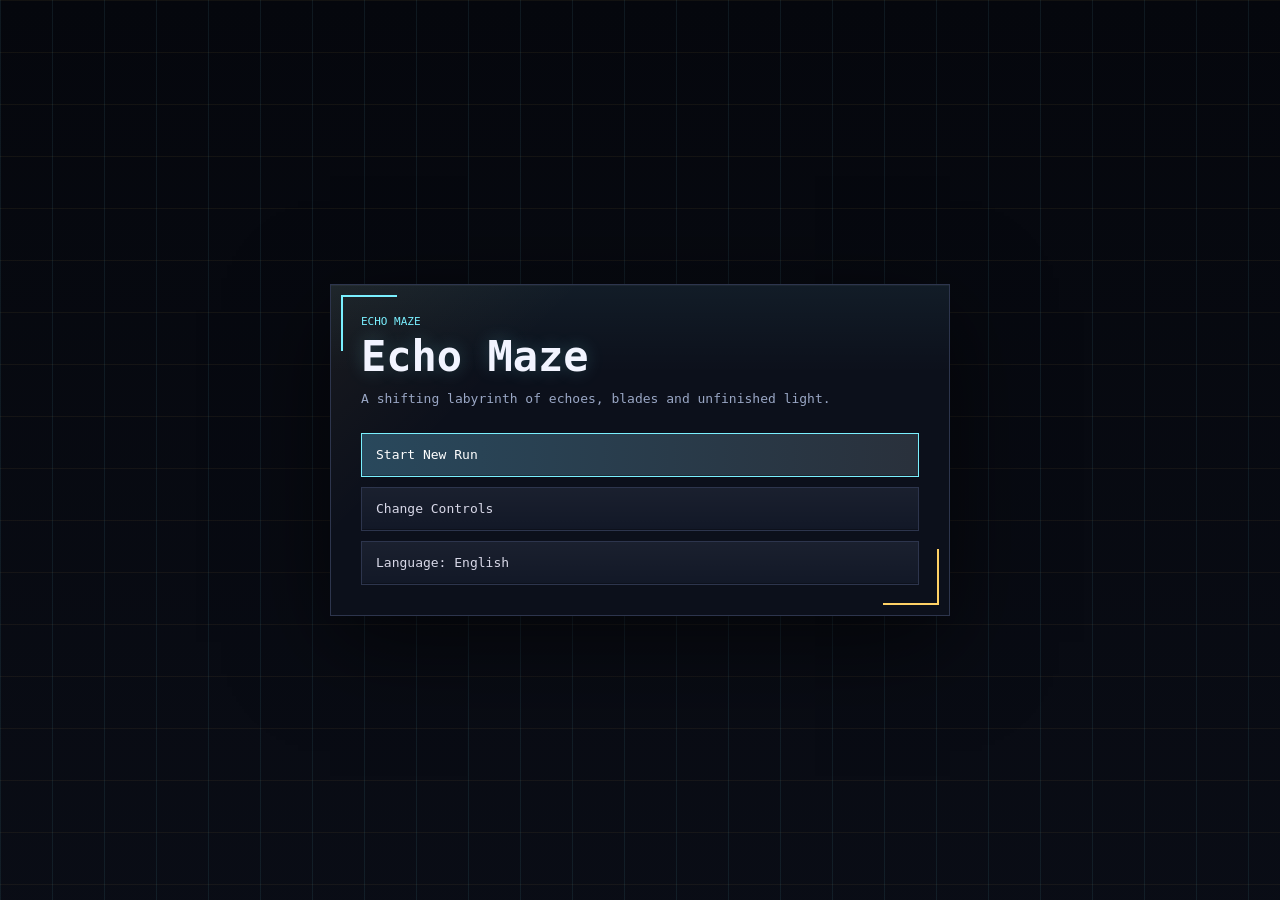
==== index.html @ 597bc2d8 "primo commit" ====
<!DOCTYPE html>
<html lang="en">
<head>
  <meta charset="utf-8">
  <meta name="viewport" content="width=device-width, initial-scale=1">
  <title>Echo Maze</title>
  <link rel="icon" href="data:,">
  <link rel="stylesheet" href="style.css">
</head>
<body>
  <div id="main-menu" class="main-menu" aria-live="polite">
    <div class="main-menu-panel">
      <div class="menu-kicker">Echo Maze</div>
      <h1 id="menu-title" class="menu-title">Echo Maze</h1>
      <p id="menu-subtitle" class="menu-subtitle"></p>

      <div id="menu-main-actions" class="menu-actions">
        <button id="menu-start" class="menu-button is-primary" type="button"></button>
        <button id="menu-controls" class="menu-button" type="button"></button>
        <button id="menu-language" class="menu-button" type="button" aria-haspopup="listbox" aria-expanded="false"></button>
        <div id="language-picker" class="language-picker is-hidden" role="listbox"></div>
      </div>

      <div id="controls-panel" class="controls-panel is-hidden">
        <div class="controls-header">
          <div>
            <div id="controls-title" class="controls-title"></div>
            <div id="controls-hint" class="controls-hint"></div>
          </div>
          <button id="controls-back" class="menu-button is-small" type="button"></button>
        </div>
        <div id="controls-list" class="controls-list"></div>
        <button id="controls-reset" class="menu-button is-small" type="button"></button>
      </div>
    </div>
  </div>

  <div id="device-block" class="device-block is-hidden" aria-live="assertive">
    <div class="device-block-panel">
      <div class="device-block-kicker">Echo Maze</div>
      <h2>Desktop build only</h2>
      <p>Echo Maze needs a keyboard, precise controls and a wide screen. Open it on a desktop or laptop browser with the window enlarged.</p>
    </div>
  </div>

  <div id="cinematic-overlay" class="cinematic-overlay is-hidden" aria-hidden="true">
    <video id="story-video" class="story-video" playsinline></video>
    <div class="cinematic-vignette"></div>
    <div id="cinematic-caption" class="cinematic-caption"></div>
  </div>

  <div id="rules-overlay" class="rules-overlay is-hidden" aria-hidden="true">
    <div class="rules-panel" role="dialog" aria-modal="true" aria-labelledby="rules-title">
      <div class="rules-kicker">Echo Protocol</div>
      <h2 id="rules-title"></h2>
      <p id="rules-body"></p>
      <div id="rules-continue" class="rules-continue"></div>
    </div>
  </div>

  <div id="stage">
    <!-- Fascia HUD superiore: vita, monete, arma, abilita, minimappa (in milestone successive) -->
    <div id="hud-top" class="hud"></div>

    <!-- Area di gioco -->
    <div id="canvas-wrap">
      <canvas id="game"></canvas>
      <div id="ability-panel" class="ability-side-panel is-hidden" aria-label="Acquired abilities"></div>
    </div>

    <!-- Fascia HUD inferiore: slot consumabili -->
    <div id="hud-bottom" class="hud"></div>
  </div>

  <div id="shop-overlay" class="shop-overlay is-hidden" aria-hidden="true">
    <div class="shop-panel" role="dialog" aria-modal="true" aria-labelledby="shop-title">
      <div class="shop-header">
        <div>
          <div id="shop-title" class="shop-title"></div>
          <div id="shop-subtitle" class="shop-subtitle"></div>
        </div>
        <button id="shop-close" class="shop-close" type="button" aria-label="Close shop">×</button>
      </div>
      <div id="shop-list" class="shop-list"></div>
      <div id="shop-feedback" class="shop-feedback"></div>
    </div>
  </div>

  <script type="module" src="src/main.js"></script>
</body>
</html>
---- style.css ----
* { margin: 0; padding: 0; box-sizing: border-box; }

:root {
  --playfield-width: 100vw;
  --side-panel-width: 0px;
  --ink: #f2f4ff;
  --muted: #9aa7c5;
  --panel: #0c101b;
  --panel-2: #121827;
  --line: #2d354d;
  --cyan: #7af0ff;
  --amber: #ffd166;
  --green: #66f0a6;
  --rose: #ff7c9a;
}

html, body {
  width: 100%;
  height: 100%;
  overflow: hidden;
  background:
    linear-gradient(90deg, rgba(122, 240, 255, 0.035) 1px, transparent 1px),
    linear-gradient(180deg, rgba(255, 209, 102, 0.025) 1px, transparent 1px),
    #05070d;
  background-size: 40px 40px, 56px 56px, auto;
  color: #d8d8e8;
  font-family: ui-monospace, "SF Mono", Menlo, Consolas, monospace;
  user-select: none;
}

.main-menu {
  position: fixed;
  inset: 0;
  z-index: 40;
  display: grid;
  place-items: center;
  padding: 24px;
  background:
    linear-gradient(90deg, rgba(122, 240, 255, 0.08) 1px, transparent 1px),
    linear-gradient(180deg, rgba(255, 209, 102, 0.055) 1px, transparent 1px),
    linear-gradient(180deg, rgba(5, 7, 13, 0.96), rgba(10, 13, 22, 0.94)),
    #05070d;
  background-size: 52px 52px, 52px 52px, auto, auto;
}

.main-menu.is-hidden {
  display: none;
}

.main-menu-panel {
  width: min(620px, calc(100vw - 32px));
  max-height: min(760px, calc(100vh - 32px));
  overflow: hidden;
  position: relative;
  border: 1px solid var(--line);
  background:
    linear-gradient(180deg, rgba(122, 240, 255, 0.055), transparent 88px),
    linear-gradient(135deg, rgba(255, 209, 102, 0.055), transparent 180px),
    var(--panel);
  box-shadow: 0 26px 90px rgba(0, 0, 0, 0.58), inset 0 1px 0 rgba(255, 255, 255, 0.04);
  padding: 30px;
  display: flex;
  flex-direction: column;
  min-height: 0;
}

.main-menu-panel::before,
.main-menu-panel::after {
  content: "";
  position: absolute;
  width: 54px;
  height: 54px;
  pointer-events: none;
}

.main-menu-panel::before {
  top: 10px;
  left: 10px;
  border-top: 2px solid var(--cyan);
  border-left: 2px solid var(--cyan);
}

.main-menu-panel::after {
  right: 10px;
  bottom: 10px;
  border-right: 2px solid var(--amber);
  border-bottom: 2px solid var(--amber);
}

.menu-kicker {
  color: var(--cyan);
  font-size: 11px;
  letter-spacing: 0;
  text-transform: uppercase;
}

.menu-title {
  margin-top: 8px;
  color: var(--ink);
  font-size: 42px;
  line-height: 1;
  letter-spacing: 0;
  text-shadow: 0 0 18px rgba(122, 240, 255, 0.22);
}

.menu-subtitle {
  margin-top: 12px;
  color: var(--muted);
  font-size: 13px;
  line-height: 1.45;
}

.menu-actions {
  margin-top: 24px;
  display: grid;
  gap: 10px;
}

.menu-actions.is-hidden {
  display: none;
}

.menu-button {
  min-height: 44px;
  border: 1px solid var(--line);
  background:
    linear-gradient(180deg, rgba(255, 255, 255, 0.035), transparent),
    var(--panel-2);
  color: #d8d8e8;
  font: inherit;
  font-size: 13px;
  cursor: pointer;
  padding: 0 14px;
  text-align: left;
  box-shadow: inset 0 -1px 0 rgba(0, 0, 0, 0.28);
}

.menu-button:hover,
.menu-button.is-listening,
.menu-button.is-focused,
.menu-button:focus-visible {
  border-color: var(--cyan);
  color: #ffffff;
  outline: none;
  background:
    linear-gradient(90deg, rgba(122, 240, 255, 0.14), transparent 72%),
    #151d2f;
}

.menu-button.is-primary {
  border-color: var(--cyan);
  color: #ffffff;
  background:
    linear-gradient(90deg, rgba(122, 240, 255, 0.18), rgba(255, 209, 102, 0.08)),
    #172338;
}

.menu-button.is-small {
  min-height: 34px;
  font-size: 12px;
}

.menu-button.is-locked {
  color: var(--muted);
  cursor: default;
}

.language-picker {
  border: 1px solid #24283a;
  background: #0b0f19;
  padding: 6px;
  display: grid;
  gap: 6px;
}

.language-picker.is-hidden {
  display: none;
}

.language-option {
  min-height: 34px;
  border: 1px solid #24283a;
  background: #111624;
  color: #d8d8e8;
  font: inherit;
  font-size: 12px;
  text-align: left;
  padding: 0 12px;
  cursor: pointer;
}

.language-option:hover,
.language-option.is-focused,
.language-option:focus-visible {
  border-color: var(--cyan);
  color: #ffffff;
  outline: none;
}

.language-option.is-selected {
  color: var(--amber);
}

.controls-panel {
  margin-top: 22px;
  border-top: 1px solid #1f2436;
  padding-top: 18px;
  flex: 1 1 auto;
  min-height: 0;
  display: flex;
  flex-direction: column;
}

.controls-panel.is-hidden {
  display: none;
}

.controls-header {
  display: flex;
  align-items: flex-start;
  justify-content: space-between;
  gap: 16px;
  flex: 0 0 auto;
}

.controls-title {
  color: var(--ink);
  font-size: 18px;
}

.controls-hint {
  margin-top: 5px;
  color: var(--muted);
  font-size: 12px;
  line-height: 1.35;
}

.controls-list {
  margin-top: 14px;
  display: grid;
  gap: 8px;
  flex: 1 1 auto;
  min-height: 0;
  overflow-y: auto;
  padding-right: 6px;
}

#controls-reset {
  flex: 0 0 auto;
  margin-top: 12px;
}

.control-row {
  min-height: 38px;
  border: 1px solid #24283a;
  background: #111421;
  display: grid;
  grid-template-columns: 1fr 120px;
  align-items: stretch;
  gap: 10px;
  padding: 6px 10px;
}

.control-name {
  align-self: center;
  color: #d8d8e8;
  font-size: 12px;
  overflow: hidden;
  text-overflow: ellipsis;
  white-space: nowrap;
}

.control-key {
  justify-self: stretch;
  align-self: center;
  width: 100%;
  min-width: 0;
  min-height: 30px;
  padding: 0 10px;
  text-align: center;
}

.device-block,
.cinematic-overlay,
.rules-overlay {
  position: fixed;
  inset: 0;
  z-index: 80;
}

.device-block {
  display: grid;
  place-items: center;
  padding: 24px;
  background:
    linear-gradient(90deg, rgba(122, 240, 255, 0.08) 1px, transparent 1px),
    linear-gradient(180deg, rgba(255, 124, 154, 0.055) 1px, transparent 1px),
    #05070d;
  background-size: 46px 46px, 46px 46px, auto;
}

.device-block.is-hidden,
.cinematic-overlay.is-hidden,
.rules-overlay.is-hidden {
  display: none;
}

.device-block-panel,
.rules-panel {
  width: min(640px, calc(100vw - 32px));
  border: 1px solid #344057;
  background:
    linear-gradient(180deg, rgba(122, 240, 255, 0.06), transparent 110px),
    linear-gradient(135deg, rgba(255, 124, 154, 0.055), transparent 220px),
    #0b101b;
  box-shadow: 0 26px 90px rgba(0, 0, 0, 0.58), inset 0 1px 0 rgba(255, 255, 255, 0.04);
  padding: 30px;
}

.device-block-kicker,
.rules-kicker {
  color: var(--cyan);
  font-size: 11px;
  text-transform: uppercase;
}

.device-block h2,
.rules-panel h2 {
  margin-top: 9px;
  color: var(--ink);
  font-size: 28px;
  line-height: 1.1;
}

.device-block p,
.rules-panel p {
  margin-top: 14px;
  color: var(--muted);
  font-size: 14px;
  line-height: 1.55;
}

.cinematic-overlay {
  display: grid;
  place-items: center;
  background: #020309;
}

.story-video {
  width: 100%;
  height: 100%;
  object-fit: cover;
  background:
    linear-gradient(90deg, rgba(122, 240, 255, 0.07) 1px, transparent 1px),
    linear-gradient(180deg, rgba(255, 209, 102, 0.045) 1px, transparent 1px),
    #05070d;
  background-size: 52px 52px, 52px 52px, auto;
}

.cinematic-vignette {
  position: absolute;
  inset: 0;
  pointer-events: none;
  box-shadow: inset 0 0 140px rgba(0, 0, 0, 0.82);
}

.cinematic-caption {
  position: absolute;
  left: 50%;
  bottom: 28px;
  transform: translateX(-50%);
  min-width: min(420px, calc(100vw - 42px));
  border: 1px solid rgba(122, 240, 255, 0.28);
  background: rgba(8, 12, 21, 0.78);
  color: #dfeeff;
  padding: 12px 16px;
  text-align: center;
  font-size: 12px;
  box-shadow: 0 16px 46px rgba(0, 0, 0, 0.45);
}

.rules-overlay {
  z-index: 70;
  display: grid;
  place-items: center;
  padding: 24px;
  background:
    radial-gradient(circle at 50% 45%, rgba(122, 240, 255, 0.08), transparent 320px),
    rgba(3, 4, 10, 0.82);
}

.rules-continue {
  margin-top: 20px;
  color: var(--amber);
  font-size: 13px;
}

/* Layout principale: HUD top, area canvas, HUD bottom. */
#stage {
  width: 100vw;
  height: 100vh;
  display: grid;
  grid-template-rows: 68px 1fr 78px;
  grid-template-columns: 1fr;
}

.hud {
  background: transparent;
  border: 0;
  display: flex;
  justify-content: center;
}

.hud-row {
  width: var(--playfield-width);
  max-width: 100%;
  height: 100%;
  display: flex;
  align-items: center;
  justify-content: center;
  gap: 10px;
  padding: 8px 18px;
  background: transparent;
  border: 0;
  box-shadow: none;
  font-size: 12px;
  letter-spacing: 0;
  overflow-x: auto;
  white-space: nowrap;
  scrollbar-width: none;
}

.hud-card {
  min-height: 42px;
  border: 1px solid #29324a;
  background:
    linear-gradient(180deg, rgba(255, 255, 255, 0.035), transparent),
    #101624;
  display: inline-flex;
  align-items: center;
  gap: 7px;
  padding: 0 12px;
  box-shadow: inset 0 1px 0 rgba(122, 240, 255, 0.055);
}

.hud-card.is-wide {
  min-width: 154px;
}

.hud-row::-webkit-scrollbar,
.hud-bottom-row::-webkit-scrollbar {
  display: none;
}

.hud-label {
  color: var(--muted);
}

.hud-hearts {
  color: var(--rose);
  font-size: 17px;
  text-shadow: 0 0 10px rgba(255, 124, 154, 0.26);
}

.hud-empty {
  color: #34384f;
}

.hud-value {
  color: var(--amber);
}

.super-meter {
  display: inline-block;
  width: 96px;
  height: 10px;
  border: 1px solid #39435e;
  background: #080b13;
  overflow: hidden;
}

.super-meter-fill {
  display: block;
  height: 100%;
  width: var(--super-fill, 0%);
  background: linear-gradient(90deg, var(--cyan), var(--amber));
  box-shadow: 0 0 12px rgba(122, 240, 255, 0.32);
}

.hud-card.is-super-ready {
  border-color: rgba(255, 209, 102, 0.68);
}

.hud-card.is-super-ready .hud-value {
  color: #fff4a6;
}

.hud-card.is-super-ready .super-meter {
  border-color: rgba(255, 209, 102, 0.78);
  box-shadow: 0 0 12px rgba(255, 209, 102, 0.18);
}

.hud-card.is-super-pulse {
  animation: super-ready-card 0.45s ease-out 2;
}

.hud-card.is-super-pulse .super-meter-fill {
  animation: super-ready-fill 0.45s ease-out 2;
}

@keyframes super-ready-card {
  0% { box-shadow: inset 0 1px 0 rgba(122, 240, 255, 0.055), 0 0 0 rgba(255, 209, 102, 0); }
  45% { box-shadow: inset 0 1px 0 rgba(255, 255, 255, 0.08), 0 0 18px rgba(255, 209, 102, 0.34); }
  100% { box-shadow: inset 0 1px 0 rgba(122, 240, 255, 0.055), 0 0 0 rgba(255, 209, 102, 0); }
}

@keyframes super-ready-fill {
  0% { filter: brightness(1); }
  45% { filter: brightness(1.75); }
  100% { filter: brightness(1); }
}

.hud-bottom-panel {
  width: var(--playfield-width);
  max-width: 100%;
  height: 100%;
  background: transparent;
  border: 0;
  box-shadow: none;
  display: flex;
  align-items: center;
  padding: 0 18px;
}

.hud-bottom-row {
  min-width: 0;
  width: 100%;
  display: flex;
  align-items: center;
  justify-content: center;
  gap: 10px;
  overflow-x: auto;
  scrollbar-width: none;
}

.hud-slot {
  min-width: 92px;
  height: 42px;
  border: 1px solid #29314a;
  background:
    linear-gradient(180deg, rgba(122, 240, 255, 0.045), transparent),
    #101522;
  display: grid;
  grid-template-columns: 24px 1fr 24px;
  align-items: center;
  gap: 6px;
  padding: 0 9px;
  color: #d8d8e8;
  font-size: 12px;
}

.hud-slot-key {
  color: var(--muted);
}

.hud-slot-count {
  color: var(--amber);
  text-align: right;
}

.ability-chip {
  height: 30px;
  min-width: 0;
  flex: 0 0 auto;
  display: flex;
  align-items: center;
  gap: 7px;
  border: 1px solid #29314a;
  background:
    linear-gradient(180deg, rgba(122, 240, 255, 0.045), transparent),
    #101522;
  padding: 0 9px;
  font-size: 11px;
  white-space: nowrap;
}

.ability-name {
  min-width: 0;
  overflow: hidden;
  text-overflow: ellipsis;
  overflow-wrap: anywhere;
  word-break: break-word;
}

.ability-key {
  color: var(--cyan);
}

.ability-status {
  color: var(--amber);
}

.ability-status.is-ready {
  color: var(--green);
}

.ability-status.is-cooldown {
  color: #ffbd68;
}

#canvas-wrap {
  position: relative;
  background: transparent;
  overflow: hidden;
  min-height: 0; /* permette al canvas di ridursi nel grid */
}

.ability-side-panel {
  position: absolute;
  top: 0;
  right: 0;
  bottom: 0;
  width: var(--side-panel-width);
  display: flex;
  align-items: center;
  justify-content: center;
  padding: 10px 4px;
  pointer-events: none;
  z-index: 4;
}

.ability-side-panel.is-hidden {
  display: none;
}

.ability-side-list {
  width: 100%;
  max-width: 220px;
  display: flex;
  flex-direction: column;
  gap: 7px;
  align-items: stretch;
}

.ability-side-panel .ability-chip {
  width: clamp(76px, calc(var(--side-panel-width) - 8px), 220px);
  height: auto;
  min-height: 44px;
  flex: 0 0 auto;
  display: grid;
  grid-template-columns: minmax(0, 1fr) auto;
  grid-template-areas:
    "name name"
    "key status";
  gap: 4px 8px;
  padding: 7px 8px;
  white-space: normal;
}

.ability-side-panel .ability-name {
  grid-area: name;
  line-height: 1.15;
  overflow: visible;
  text-overflow: clip;
  white-space: normal;
  overflow-wrap: anywhere;
  word-break: break-word;
}

.ability-side-panel .ability-key {
  grid-area: key;
  font-size: 10px;
  min-width: 0;
  white-space: normal;
  overflow-wrap: anywhere;
  word-break: break-word;
}

.ability-side-panel .ability-status {
  grid-area: status;
  justify-self: end;
  font-size: 10px;
  min-width: 0;
  white-space: normal;
  overflow-wrap: anywhere;
  word-break: break-word;
  text-align: right;
}

#game {
  display: block;
  width: 100%;
  height: 100%;
  image-rendering: auto;
}

.shop-overlay {
  position: fixed;
  inset: 0;
  display: grid;
  place-items: center;
  background:
    linear-gradient(90deg, rgba(122, 240, 255, 0.04) 1px, transparent 1px),
    linear-gradient(180deg, rgba(255, 209, 102, 0.035) 1px, transparent 1px),
    rgba(3, 4, 10, 0.72);
  background-size: 44px 44px, 44px 44px, auto;
  z-index: 20;
}

.shop-overlay.is-hidden {
  display: none;
}

.shop-panel {
  width: min(620px, calc(100vw - 32px));
  max-height: min(620px, calc(100vh - 32px));
  overflow: hidden;
  border: 1px solid var(--line);
  background:
    linear-gradient(180deg, rgba(122, 240, 255, 0.045), transparent 96px),
    var(--panel);
  box-shadow: 0 24px 80px rgba(0, 0, 0, 0.5);
  display: grid;
  grid-template-rows: auto 1fr auto;
}

.shop-header {
  min-height: 72px;
  padding: 18px 18px 14px;
  display: flex;
  align-items: center;
  justify-content: space-between;
  gap: 16px;
  border-bottom: 1px solid #1f2436;
}

.shop-title {
  color: var(--ink);
  font-size: 18px;
}

.shop-subtitle {
  margin-top: 6px;
  color: #c0cce6;
  font-size: 13px;
  line-height: 1.5;
  max-width: 540px;
  display: flex;
  flex-direction: column;
  gap: 6px;
}

.shop-quote {
  position: relative;
  padding: 6px 10px 6px 14px;
  border-left: 2px solid var(--cyan);
  color: #dde6f8;
  font-style: italic;
  line-height: 1.5;
}

.shop-meta {
  display: flex;
  flex-wrap: wrap;
  gap: 6px;
}

.shop-meta-chip {
  border: 1px solid #2c3349;
  background: #131826;
  color: #aebbd6;
  font-size: 11px;
  letter-spacing: 0.04em;
  text-transform: uppercase;
  padding: 3px 8px;
}

.shop-meta-chip:last-child {
  color: var(--amber);
  border-color: #4a3d1a;
}

.shop-close {
  width: 34px;
  height: 34px;
  border: 1px solid #30364c;
  background: #151827;
  color: #d8d8e8;
  font: inherit;
  cursor: pointer;
}

.shop-close:hover {
  border-color: var(--cyan);
  color: #ffffff;
}

.shop-list {
  overflow-y: auto;
  padding: 10px;
  display: grid;
  gap: 8px;
}

.shop-item {
  min-height: 74px;
  border: 1px solid #24283a;
  background: #111421;
  padding: 12px;
  display: grid;
  grid-template-columns: 1fr auto;
  align-items: center;
  gap: 14px;
}

.shop-item.is-selected {
  border-color: var(--cyan);
  background:
    linear-gradient(90deg, rgba(122, 240, 255, 0.11), transparent),
    #151c2e;
}

.shop-item.is-selected .shop-item-title {
  color: #ffffff;
}

.shop-item-main {
  min-width: 0;
}

.shop-item-title {
  color: var(--ink);
  font-size: 14px;
}

.shop-item-desc {
  margin-top: 5px;
  color: var(--muted);
  font-size: 12px;
  line-height: 1.35;
}

.shop-item-meta {
  margin-top: 6px;
  color: var(--amber);
  font-size: 12px;
}

.shop-buy {
  min-width: 96px;
  height: 36px;
  border: 1px solid #3a425d;
  background: #172237;
  color: #f0f3ff;
  font: inherit;
  cursor: pointer;
}

.shop-buy:hover:not(:disabled) {
  border-color: var(--cyan);
}

.shop-buy:disabled {
  cursor: default;
  color: #69728c;
  background: #10121d;
}

.shop-feedback {
  min-height: 44px;
  padding: 12px 18px;
  border-top: 1px solid #1f2436;
  color: #c0cce6;
  font-size: 13px;
  line-height: 1.5;
}

.shop-feedback.is-ok {
  color: var(--green);
}

.shop-feedback.is-error {
  color: #ff8a5c;
}
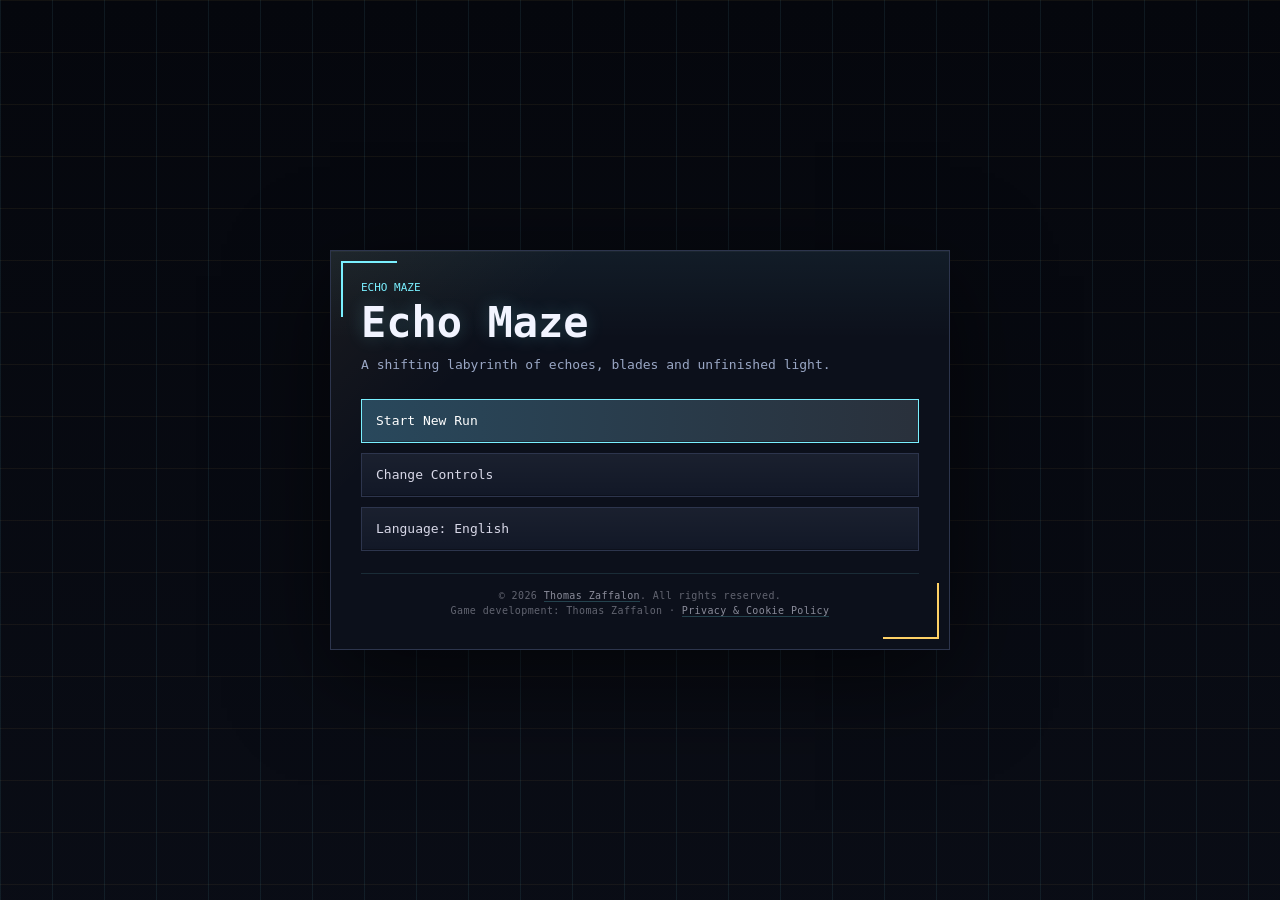
==== commit c4b6303f: "Aggiunge footer copyright nel menu e pagina privacy & cookie policy Footer in fondo al pannello del " ====
--- a/index.html
+++ b/index.html
@@ -31,6 +31,11 @@
         </div>
         <div id="controls-list" class="controls-list"></div>
         <button id="controls-reset" class="menu-button is-small" type="button"></button>
+      </div>
+
+      <div class="menu-footer">
+        <div>&copy; 2026 <a href="https://tommyzaffa.com" target="_blank" rel="noopener">Thomas Zaffalon</a>. All rights reserved.</div>
+        <div>Game development: Thomas Zaffalon &middot; <a href="privacy.html" target="_blank" rel="noopener">Privacy &amp; Cookie Policy</a></div>
       </div>
     </div>
   </div>
--- a/style.css
+++ b/style.css
@@ -114,6 +114,31 @@
   margin-top: 24px;
   display: grid;
   gap: 10px;
+}
+
+.menu-footer {
+  margin-top: 22px;
+  padding-top: 14px;
+  border-top: 1px solid rgba(122, 240, 255, 0.12);
+  text-align: center;
+  font-size: 10px;
+  letter-spacing: 0.04em;
+  line-height: 1.55;
+  color: rgba(216, 216, 232, 0.42);
+}
+
+.menu-footer a {
+  color: rgba(216, 216, 232, 0.62);
+  text-decoration: none;
+  border-bottom: 1px solid rgba(122, 240, 255, 0.22);
+  transition: color 120ms ease, border-color 120ms ease;
+}
+
+.menu-footer a:hover,
+.menu-footer a:focus {
+  color: var(--cyan);
+  border-bottom-color: var(--cyan);
+  outline: none;
 }
 
 .menu-actions.is-hidden {
